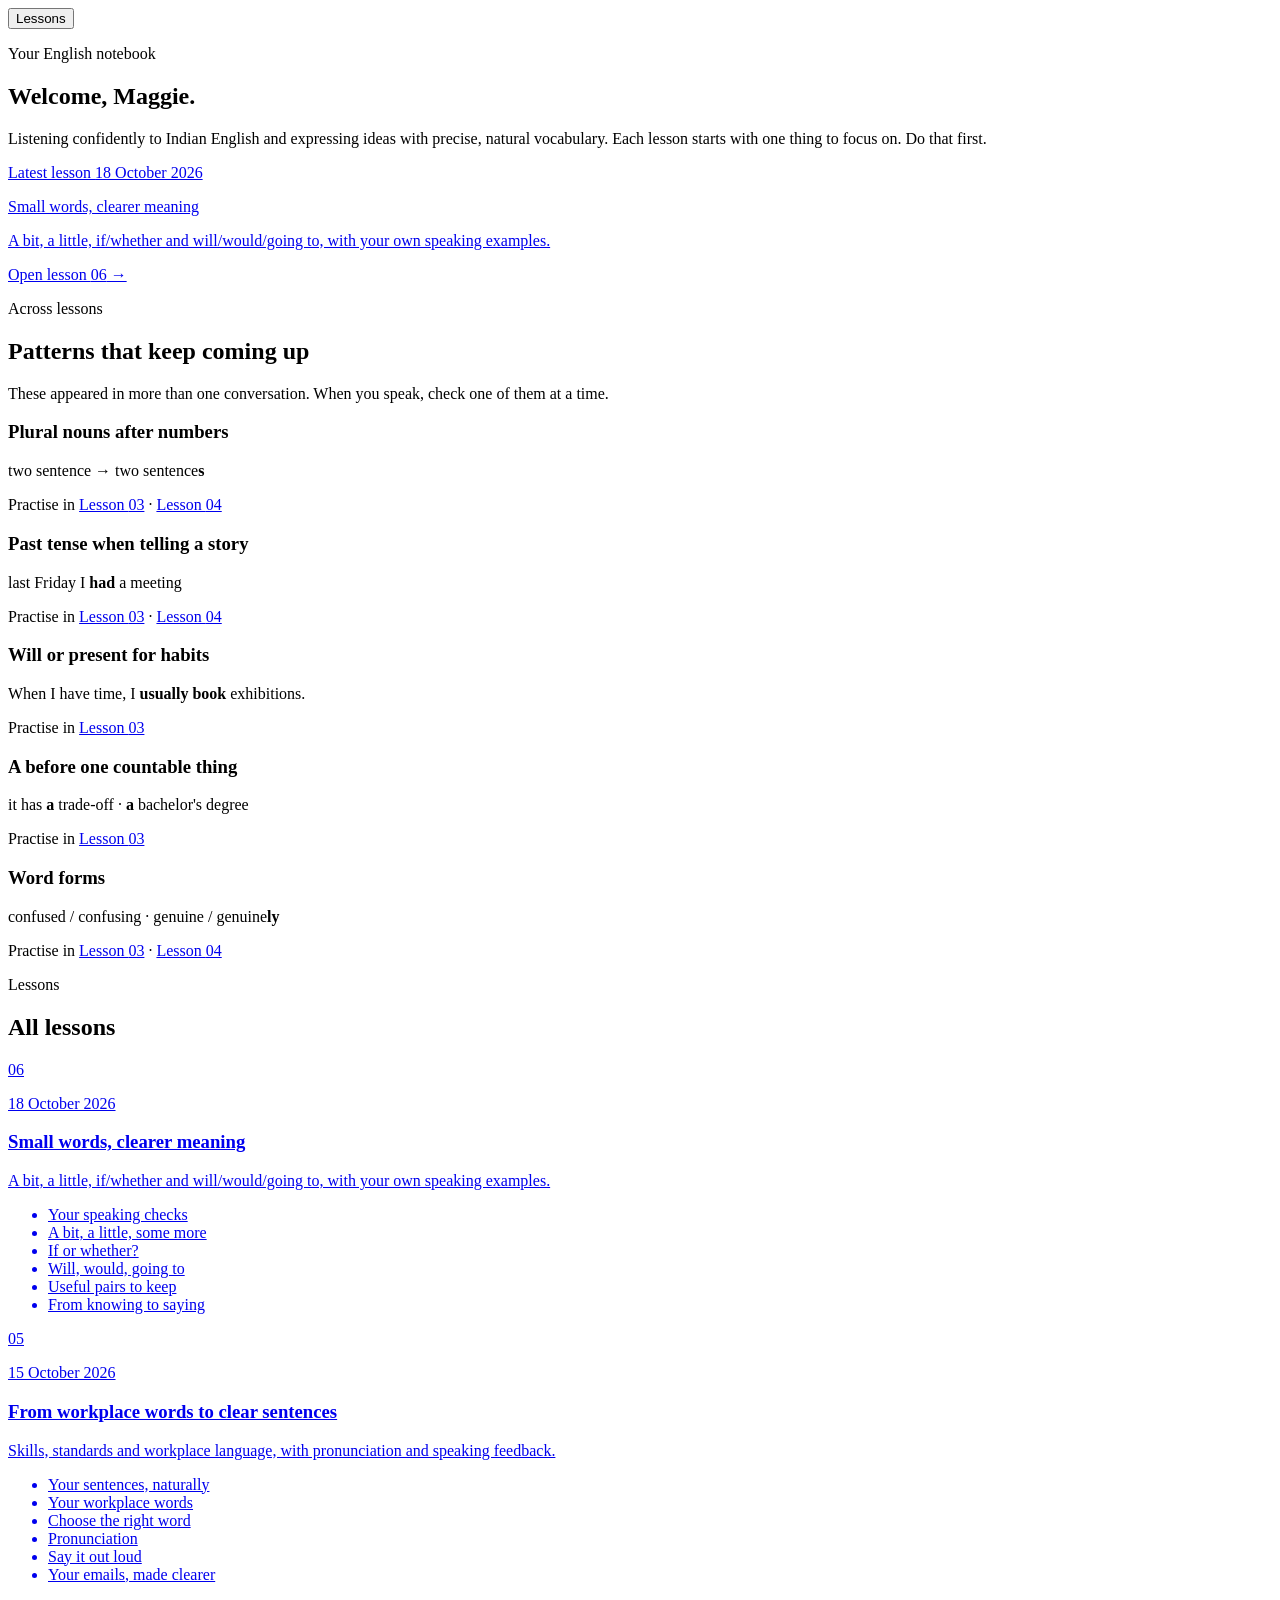
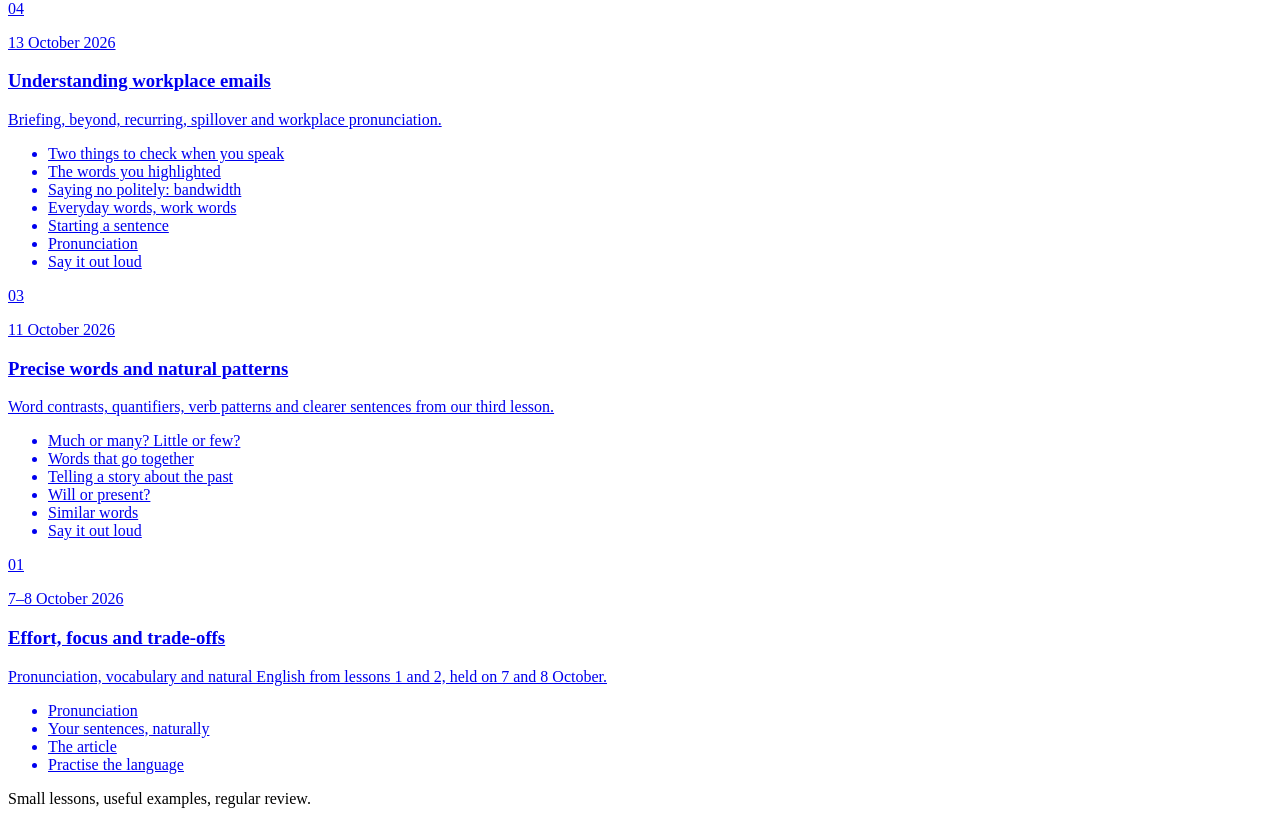
==== index.html @ 78afa9b0 "Publish Maggie's notebook" ====
<!doctype html><html lang="en"><head><meta charset="utf-8"><meta name="viewport" content="width=device-width,initial-scale=1"><title>Maggie's English notebook</title><meta http-equiv="refresh" content="0; url=students/maggie/"><script>location.replace("students/maggie/" + location.hash)</script></head><body><p><a href="students/maggie/">Continue to the notebook</a></p></body></html>
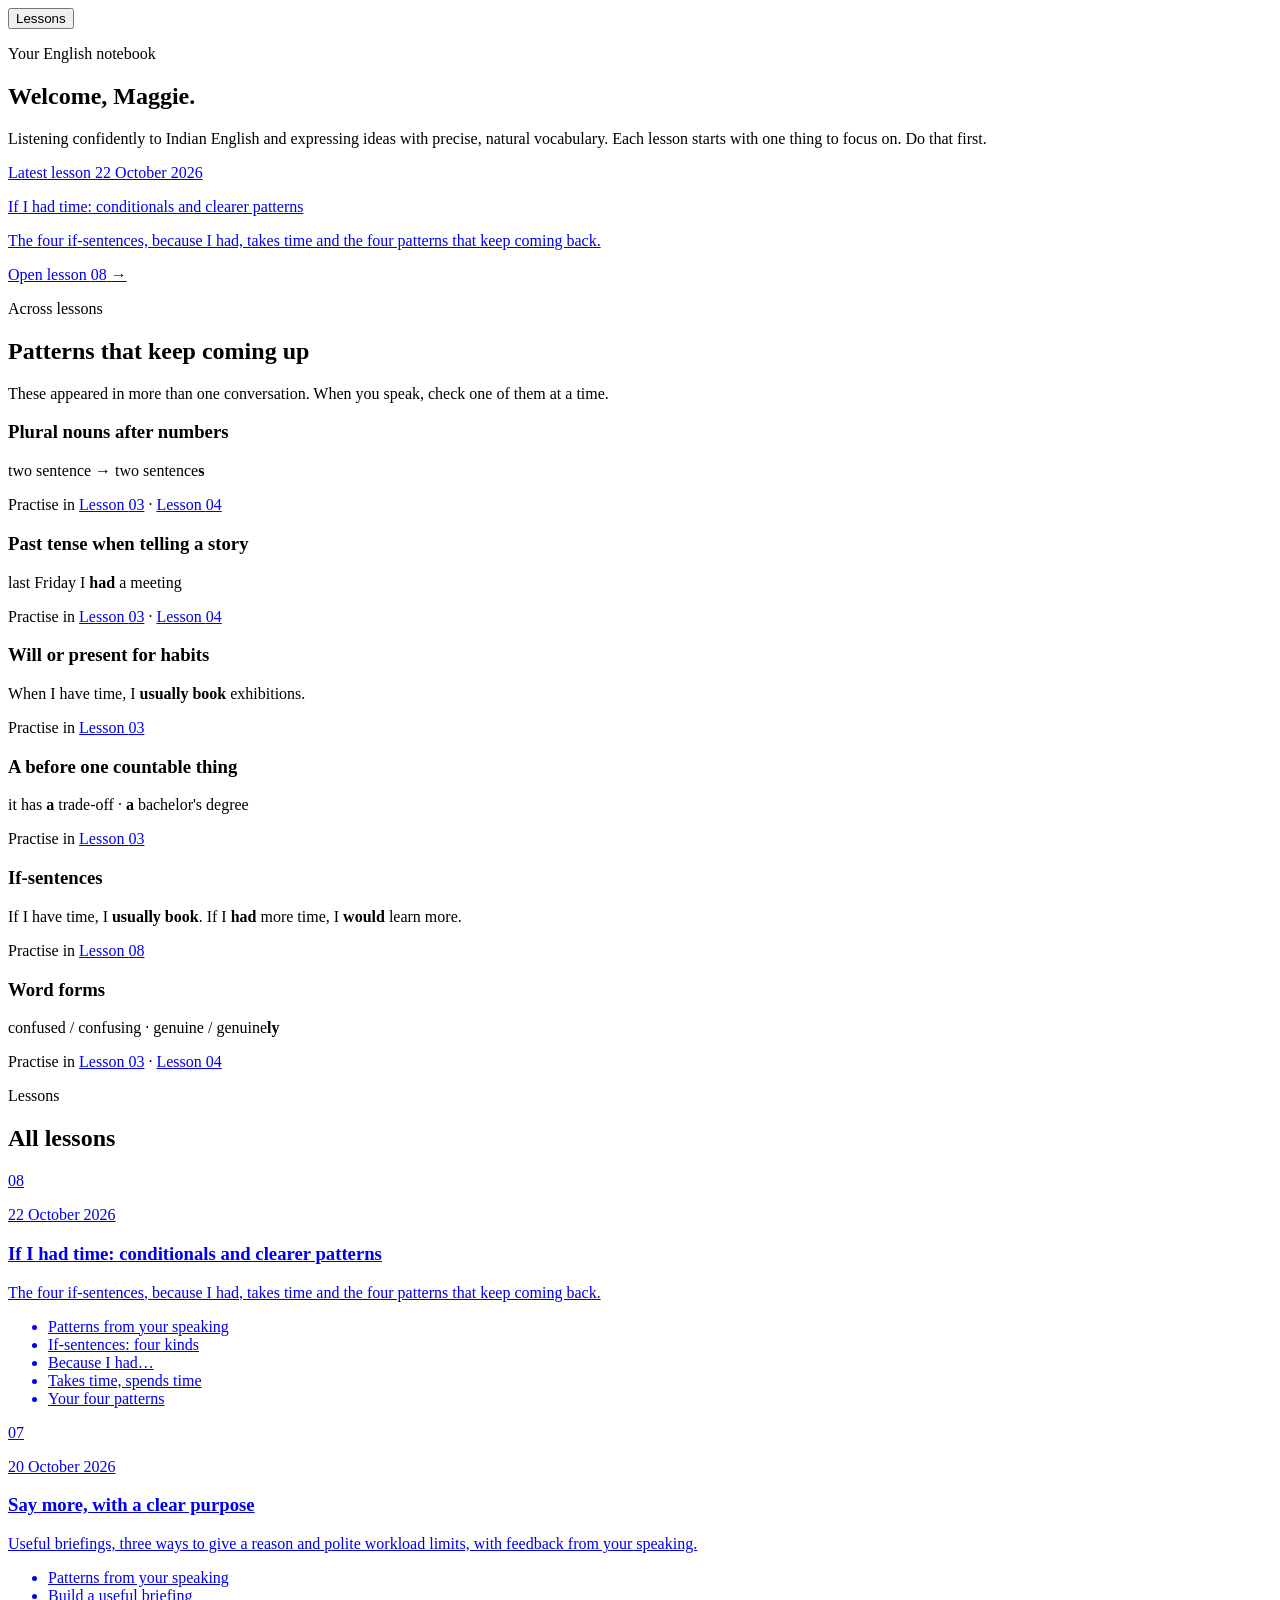
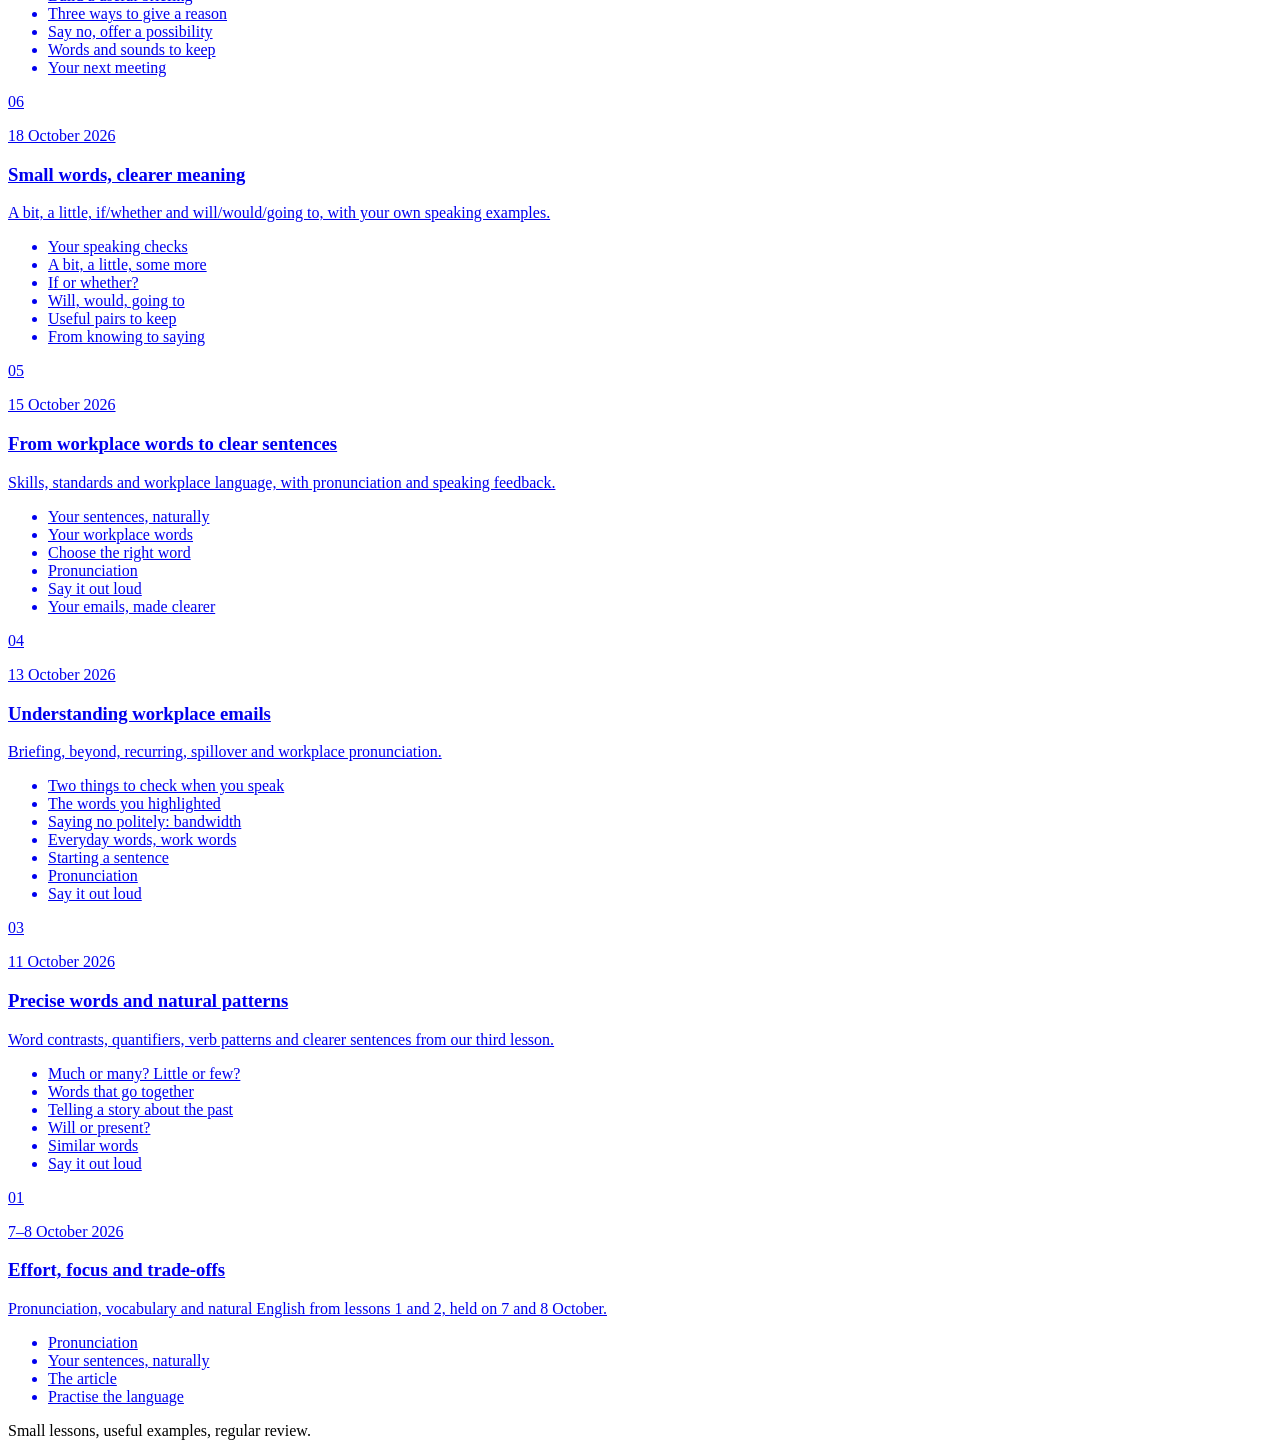
==== commit 649865b2: "Publish Maggie's notebook" ====
--- a/index.html
+++ b/index.html
@@ -1 +1 @@
-<!doctype html><html lang="en"><head><meta charset="utf-8"><meta name="viewport" content="width=device-width,initial-scale=1"><title>Maggie's English notebook</title><meta http-equiv="refresh" content="0; url=students/maggie/"><script>location.replace("students/maggie/" + location.hash)</script></head><body><p><a href="students/maggie/">Continue to the notebook</a></p></body></html>
+<!doctype html><html lang="en"><head><meta charset="utf-8"><meta name="viewport" content="width=device-width,initial-scale=1"><title>Maggie's English notebook</title><meta name="robots" content="noindex, nofollow"><meta http-equiv="refresh" content="0; url=students/maggie/"><script>location.replace("students/maggie/" + location.hash)</script></head><body><p><a href="students/maggie/">Continue to the notebook</a></p></body></html>
